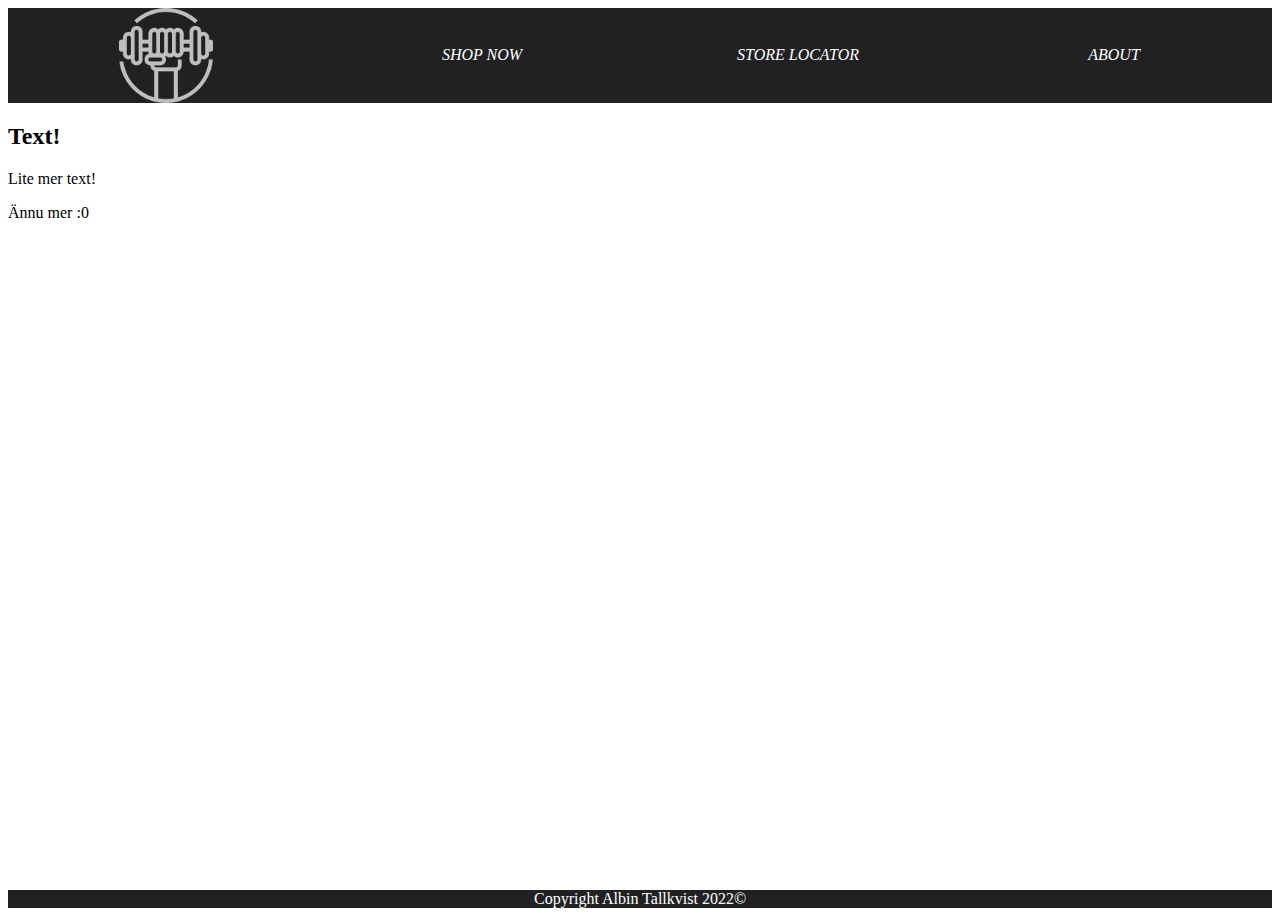
==== index.html @ ffc2178d "Initial Commit" ====
<!DOCTYPE html>
<html lang="en">
<head>
    <meta charset="UTF-8">
    <meta http-equiv="X-UA-Compatible" content="IE=edge">
    <meta name="viewport" content="width=device-width, initial-scale=1.0">
    <title>Startskärmen</title>
    <link rel="stylesheet" href="./style.css">
</head>
<body>
    <header>
        <img src="./ultimathantel.png" alt="Webbsidans logo" >
        <a href="./shopnow.html"> <i>SHOP NOW</i> </a>
        <a href="./storelocator.html"> <i>STORE LOCATOR</i> </a>
        <a href="./about.html"> <i>ABOUT</i> </a>
    </header>
    <main>
        <article> 
        <h2>Text!</h2>
        <p>
            Lite mer text!
        </p>
        <p>Ännu mer :0</p>
    </article>
    



</main>
<footer style="font-size: 1rem">
    Copyright Albin Tallkvist 2022©
</footer>
</body>
</html>
---- style.css ----
body {
    min-height: 100vh;
    display: grid;
    grid-template-rows: auto 1fr auto;
}

header {
    display: grid;
    grid-template-columns: 1fr 1fr 1fr 1fr;
    background-color: rgb(33, 33, 36);
    place-items: center;
}

header img {
    width: 30%;
    filter: invert(75%);
} 

a {
    color:white;
    text-decoration: none;
}

a:hover {
    color:darkslateblue;
}

footer {
    background-color: rgb(33, 33, 36);
    color: white;
}

header {text-align: center;}
footer {text-align: center;}
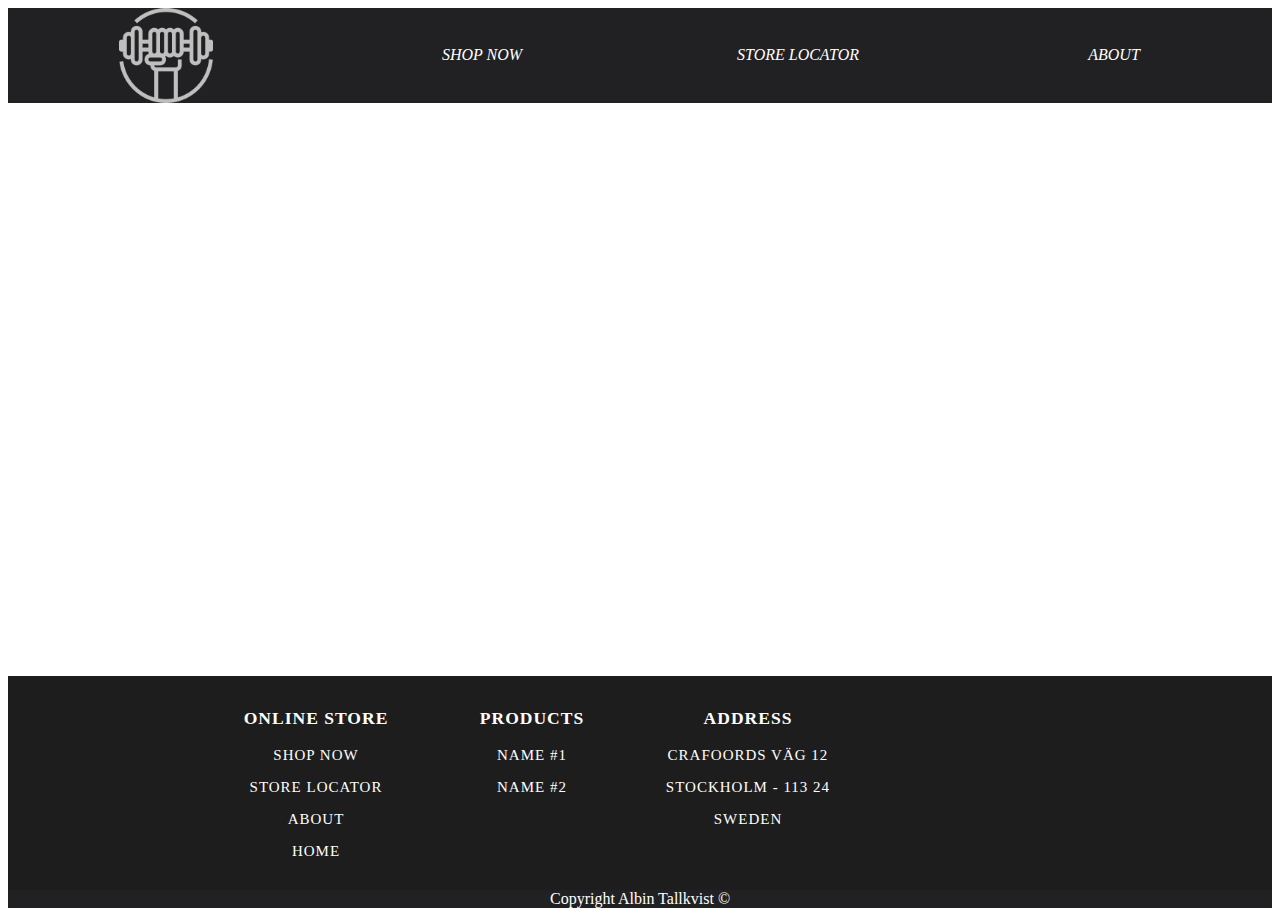
==== commit 023c4dd2: "FixedNiceFooter" ====
--- a/index.html
+++ b/index.html
@@ -4,8 +4,9 @@
     <meta charset="UTF-8">
     <meta http-equiv="X-UA-Compatible" content="IE=edge">
     <meta name="viewport" content="width=device-width, initial-scale=1.0">
-    <title>Startskärmen</title>
+    <title>ZProtein™ - Handla protein online eller hitta butik!</title>
     <link rel="stylesheet" href="./style.css">
+    <link rel="icon" href="./Z.png" type="image/gif" sizes="16x16">
 </head>
 <body>
     <header>
@@ -14,21 +15,50 @@
         <a href="./storelocator.html"> <i>STORE LOCATOR</i> </a>
         <a href="./about.html"> <i>ABOUT</i> </a>
     </header>
-    <main>
-        <article> 
-        <h2>Text!</h2>
-        <p>
-            Lite mer text!
-        </p>
-        <p>Ännu mer :0</p>
-    </article>
-    
 
 
+ <main>
+</main>
 
-</main>
-<footer style="font-size: 1rem">
-    Copyright Albin Tallkvist 2022©
+
+<footer>
+    <section>    
+        <div id="FooterBred">
+            
+<!-------------------------------------------------------------------------->
+
+            <div id="Footer2">
+                <h3> ONLINE STORE </h3>
+                <p> SHOP NOW </p>
+                <p> STORE LOCATOR </p>
+                <p> ABOUT </p>
+                <p> HOME </p>
+            </div>
+
+<!-------------------------------------------------------------------------->
+
+            <div id="Footer2">
+                <h3> PRODUCTS </h3>
+                <p> NAME #1 </p>
+                <p> NAME #2 </p>
+            </div>
+
+<!-------------------------------------------------------------------------->
+
+            <div id="Footer2">
+                <h3> address </h3>
+                <p> Crafoords väg 12 </p>
+                <p> Stockholm - 113 24 </p>
+                <p> SWEDEN </p>
+            </div>
+        </div>
+
+<!-------------------------------------------------------------------------->
+
+        <div id="credit"> Copyright Albin Tallkvist © </div>
+    </section>
 </footer>
+
+
 </body>
 </html> --- a/style.css
+++ b/style.css
@@ -31,4 +31,72 @@
 }
 
 header {text-align: center;}
-footer {text-align: center;}+footer {text-align: center;}
+
+#FooterBred
+{
+    width: 100%;
+    background-color: rgb(29, 29, 29);
+    color: white;
+    letter-spacing: 1px;
+    display: grid;
+    grid-template-columns: repeat(4, 1fr);
+    text-transform: uppercase;
+    font-size: 15px;
+    padding: 15px 300px;
+    box-sizing: border-box;
+}
+
+
+@media(max-width: 1350px)
+{
+    #FooterBred
+    {
+        padding: 15px 200px;
+    }
+}
+@media(max-width: 1166px)
+{
+    #FooterBred
+    {
+        padding: 15px 100px;
+    }
+}
+@media(max-width: 950px)
+{
+    #FooterBred
+    {
+        padding: 15px 50px;
+    }
+}
+@media(max-width: 850px)
+{
+    #FooterBred
+    {
+        font-size: 13px;
+    }
+    #Footer2
+    {
+        font-size: 10px;
+    }
+}
+@media(max-width: 750px)
+{
+    #FooterBred
+    {
+        display: grid;
+        grid-template-columns: 1fr 1fr;
+        padding: 15px 100px;
+    }
+    #Footer2
+    {
+        padding: 15px 20px;
+    }
+}
+@media(max-width: 540px)
+{
+    #Footer2
+    {
+        padding: 0 25px;
+    }
+}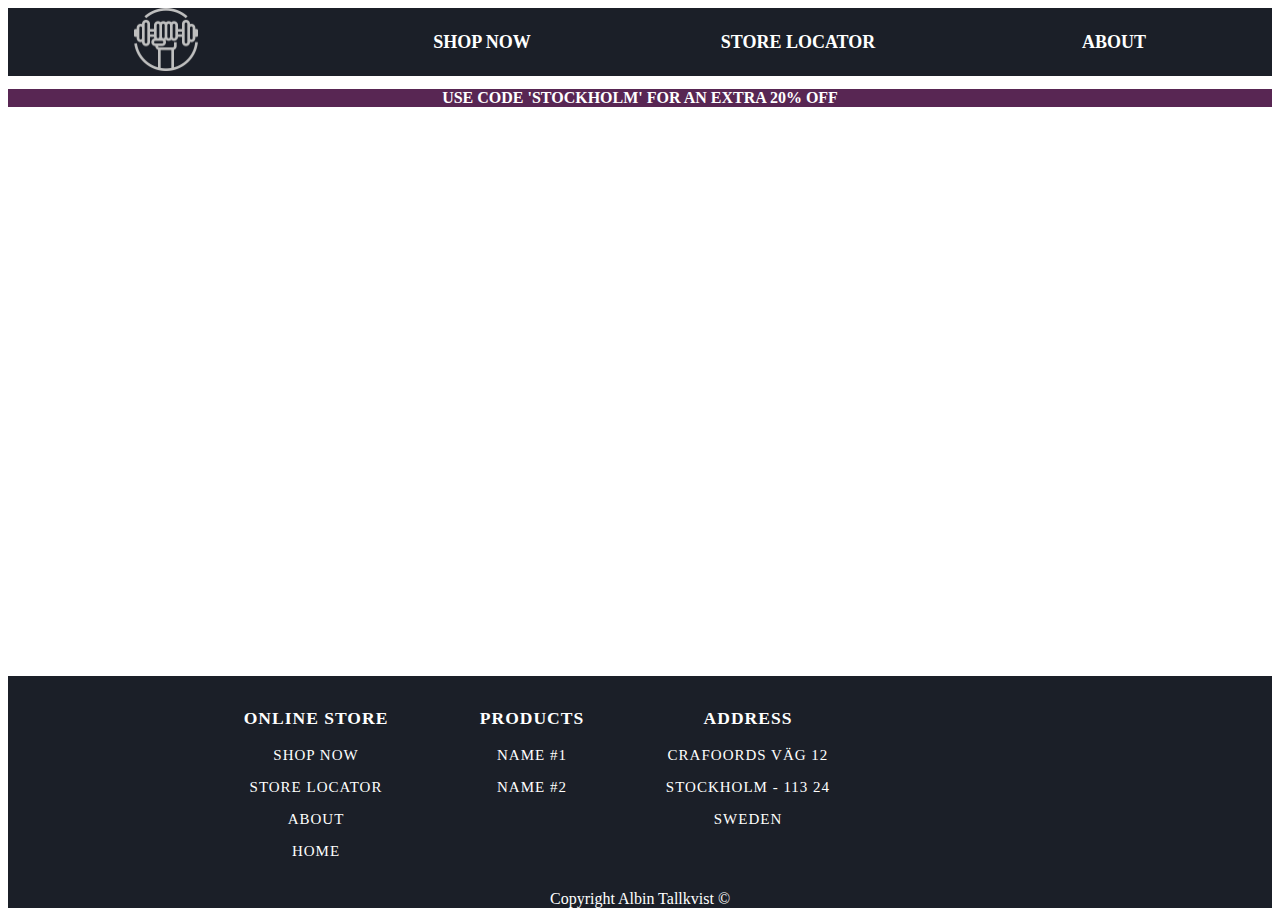
==== commit 2c4ac450: "FixadeNiceHeader" ====
--- a/index.html
+++ b/index.html
@@ -10,16 +10,25 @@
 </head>
 <body>
     <header>
-        <img src="./ultimathantel.png" alt="Webbsidans logo" >
-        <a href="./shopnow.html"> <i>SHOP NOW</i> </a>
-        <a href="./storelocator.html"> <i>STORE LOCATOR</i> </a>
-        <a href="./about.html"> <i>ABOUT</i> </a>
-    </header>
+        <a href="./index.html"> <img src="./ultimathantel.png" alt="Webbsidans logo"> 
+            <a href="./shopnow.html" style="font-family:'Georgia'"> <strong>SHOP NOW</strong> </a>
+            <a href="./storelocator.html" style="font-family:'Georgia'"> <strong>STORE LOCATOR</strong> </a>
+            <a href="./about.html" style="font-family:'Georgia'"> <strong>ABOUT </strong> </a>
+        </header>
 
+    <header2>
+        <div> 
+            <h2 >USE CODE 'STOCKHOLM' FOR AN EXTRA 20% OFF</h2>
+        </div>
+    </header2>
+    
+<!-------------------------------------------------------------------------->
 
  <main>
+
 </main>
 
+<!-------------------------------------------------------------------------->
 
 <footer>
     <section>    
--- a/style.css
+++ b/style.css
@@ -1,18 +1,19 @@
 body {
     min-height: 100vh;
     display: grid;
-    grid-template-rows: auto 1fr auto;
+    grid-template-rows: auto auto 1fr auto;
 }
 
 header {
     display: grid;
     grid-template-columns: 1fr 1fr 1fr 1fr;
-    background-color: rgb(33, 33, 36);
+    background-color: rgb(27, 31, 40);
     place-items: center;
+    font-size: large;
 }
 
 header img {
-    width: 30%;
+    width: 20%;
     filter: invert(75%);
 } 
 
@@ -26,17 +27,29 @@
 }
 
 footer {
-    background-color: rgb(33, 33, 36);
+    background-color: rgb(27, 31, 40);
     color: white;
 }
 
 header {text-align: center;}
 footer {text-align: center;}
 
+h2 {
+    text-align: center;
+    background-color: rgb(88,38,83);
+    color: white;
+    font-size: medium;
+}
+
+h1 {
+    text-align: center;
+    color: rgb(88,38,83);
+}
+
 #FooterBred
 {
     width: 100%;
-    background-color: rgb(29, 29, 29);
+    background-color: rgb(27, 31, 40);
     color: white;
     letter-spacing: 1px;
     display: grid;
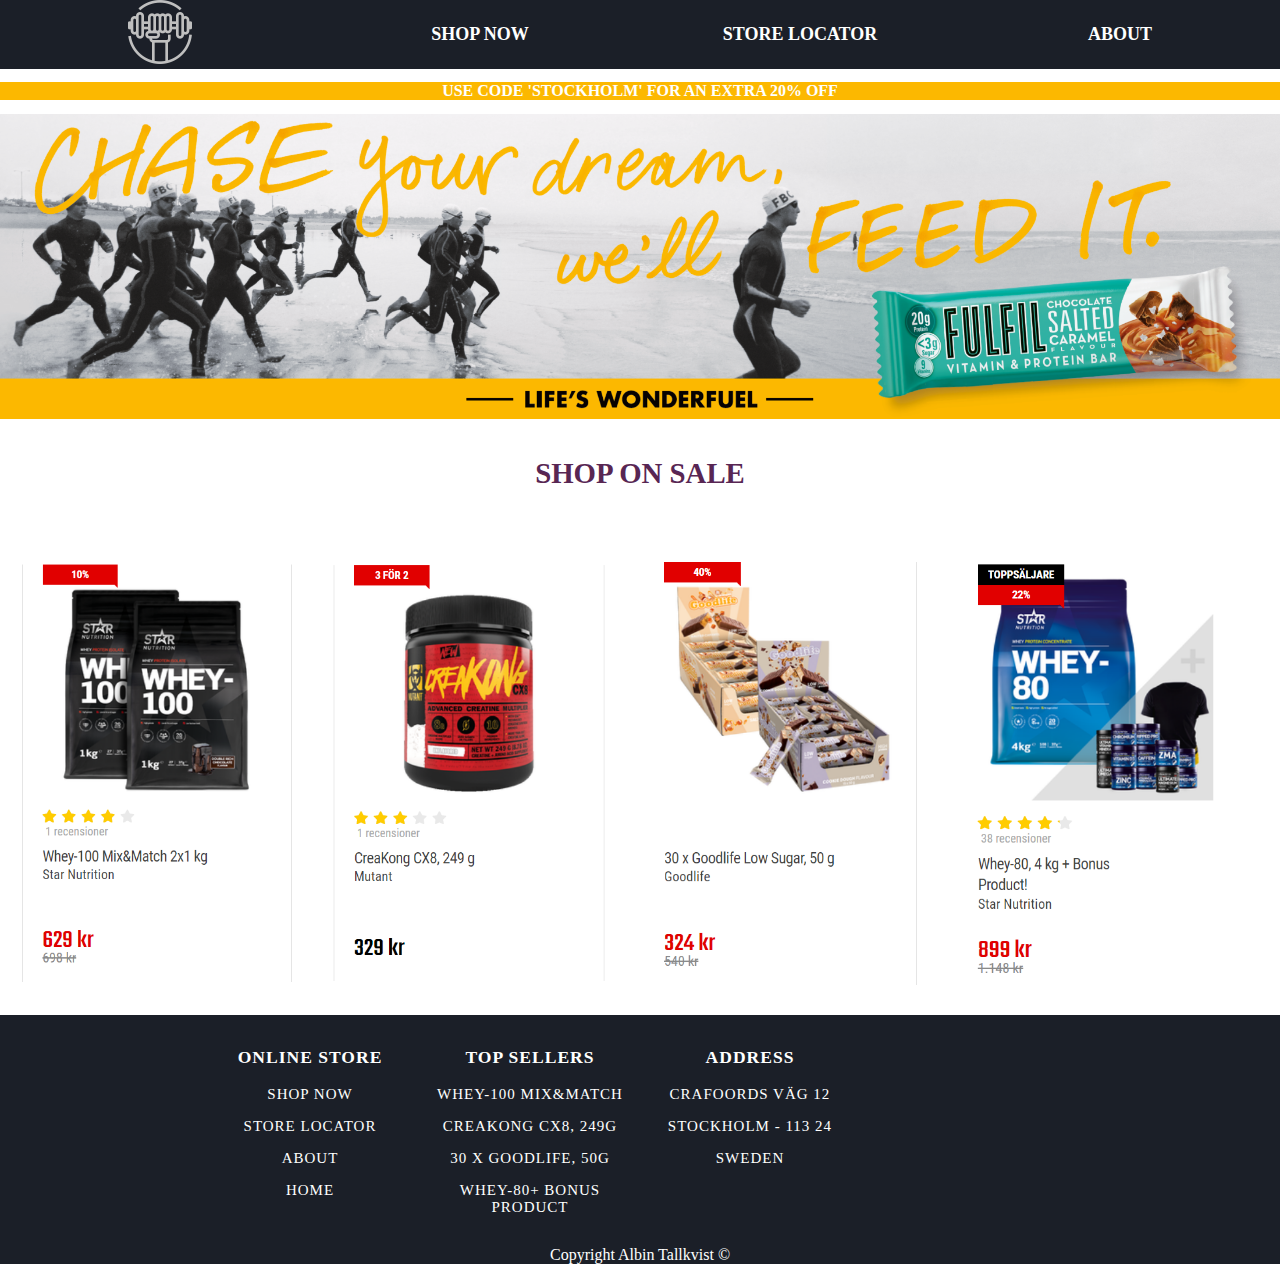
==== commit 0fc9d267: "begginingtobegood" ====
--- a/index.html
+++ b/index.html
@@ -4,7 +4,7 @@
     <meta charset="UTF-8">
     <meta http-equiv="X-UA-Compatible" content="IE=edge">
     <meta name="viewport" content="width=device-width, initial-scale=1.0">
-    <title>ZProtein™ - Handla protein online eller hitta butik!</title>
+    <title>ZProtein™ - Purchase online or find store!</title>
     <link rel="stylesheet" href="./style.css">
     <link rel="icon" href="./Z.png" type="image/gif" sizes="16x16">
 </head>
@@ -25,8 +25,28 @@
 <!-------------------------------------------------------------------------->
 
  <main>
+    <div> 
+        <div class="gallery">
+        <img src="./u0m602bfm4uy7ojy3vgs3ei7mtu3.png" alt="Bild av produkt" >
+    </div>
 
-</main>
+    <header2>
+        <div>  
+            <h4 style="font-family:'Georgia'" ><strong>SHOP ON SALE</strong></h4>
+        </div>
+    </header2>
+
+
+    <div>
+        <div class ="popular">
+            <a href="https://www.gymgrossisten.com/whey-100-mixochmatch-2x1-kg/SETWHEY100MIX2.html"> <img src="./1.PNG" alt="Whey-100 Mix&Match 2x1kg, Star Nutrition" >  </a>
+            <a href="https://www.gymgrossisten.com/creakong-cx8-249-g/3896-1.html"> <img src="./2.PNG" alt="CreaKong CX8 249g,  Mutant" > </a>
+            <a href="https://www.gymgrossisten.com/30-x-goodlife-low-sugar-50-g/SET30GLLOWSUGAR.html"> <img src="./3.PNG" alt="30x Goodlife Low Sugar 50g, Goodlife" > </a> 
+            <a href="https://www.gymgrossisten.com/whey-80-4-kg-bonus-product/SETQW80B.html"> <img src="./4.PNG" alt="Whey-80 4kg + Bonus Product, Star Nutrition" > </a>
+    </div>
+
+
+    </main>
 
 <!-------------------------------------------------------------------------->
 
@@ -38,25 +58,27 @@
 
             <div id="Footer2">
                 <h3> ONLINE STORE </h3>
-                <p> SHOP NOW </p>
-                <p> STORE LOCATOR </p>
-                <p> ABOUT </p>
-                <p> HOME </p>
+                <p> <a href="./shopnow.html" style="font-family:'Georgia'"> SHOP NOW </p> </a>
+                <p> <a href="./storelocator.html" style="font-family:'Georgia'"> STORE LOCATOR </p> </a>
+                <p> <a href="./about.html" style="font-family:'Georgia'"> ABOUT </p> </a>
+                <p> <a href="./index.html" style="font-family:'Georgia'"> HOME </p> </a>
             </div>
 
 <!-------------------------------------------------------------------------->
 
             <div id="Footer2">
-                <h3> PRODUCTS </h3>
-                <p> NAME #1 </p>
-                <p> NAME #2 </p>
+                <h3> TOP SELLERS </h3>
+                <p> <a href="https://www.gymgrossisten.com/whey-100-mixochmatch-2x1-kg/SETWHEY100MIX2.html"> Whey-100 Mix&Match </p> </a>
+                <p> <a href="https://www.gymgrossisten.com/creakong-cx8-249-g/3896-1.html"> CreaKong CX8, 249g </p> </a>
+                <p> <a href="https://www.gymgrossisten.com/30-x-goodlife-low-sugar-50-g/SET30GLLOWSUGAR.html"> 30 x Goodlife, 50g </p> </a>
+                <p> <a href="https://www.gymgrossisten.com/whey-80-4-kg-bonus-product/SETQW80B.html"> Whey-80+ Bonus Product </p> </a>
             </div>
 
 <!-------------------------------------------------------------------------->
 
             <div id="Footer2">
                 <h3> address </h3>
-                <p> Crafoords väg 12 </p>
+                <p> Crafoords väg 12 </p> 
                 <p> Stockholm - 113 24 </p>
                 <p> SWEDEN </p>
             </div>
--- a/style.css
+++ b/style.css
@@ -2,6 +2,7 @@
     min-height: 100vh;
     display: grid;
     grid-template-rows: auto auto 1fr auto;
+    margin: 0;
 }
 
 header {
@@ -10,6 +11,17 @@
     background-color: rgb(27, 31, 40);
     place-items: center;
     font-size: large;
+
+}
+
+
+.divideboi {
+display: grid;
+grid-template-columns: 2fr 2fr;
+}
+
+article {
+    padding: 10px;
 }
 
 header img {
@@ -36,14 +48,67 @@
 
 h2 {
     text-align: center;
-    background-color: rgb(88,38,83);
+    background-color: #FCB800;
     color: white;
     font-size: medium;
 }
+
+h4 {
+    text-align: center;
+    color: rgb(88,38,83);
+    font-size: 180%
+}
+
 
 h1 {
     text-align: center;
     color: rgb(88,38,83);
+}
+
+.gallery {
+    display: grid;
+    grid-template-columns: 1fr;
+    top: 0;
+}
+
+.gallery img {
+    height: 100%;
+    width: 100%;
+}
+
+.popular {
+    padding: 20px;
+    display: grid;
+    grid-template-columns: 1fr 1fr 1fr 1fr;
+    place-items: center;
+    gap: 10px
+}
+
+.popular img {
+    width: 90%;
+}
+
+.aboutinfo {
+    padding: 20px;
+    display: grid;
+    grid-template-columns: 1fr 1fr 1fr 1fr;
+    place-items: center;
+    font-size: medium;
+    gap: 10px
+}
+
+.aboutinfo img {
+    width: 90%;
+}
+
+
+.whoarewe {
+    padding: 20px;
+    display: grid;
+    grid-template-columns: 1fr 1fr 1fr 1fr;
+    place-items: center;
+    font-size: medium;
+    gap: 10px
 }
 
 #FooterBred
@@ -112,4 +177,26 @@
     {
         padding: 0 25px;
     }
-}+}
+
+#Map
+{
+    padding: 25px;
+    display: grid;
+    place-items: center;
+}
+
+.ShopNowGrid
+{
+    padding: 10px;
+    display: grid;
+    grid-template-columns: auto auto auto;
+    place-items: right;
+    gap: 10px
+}
+
+
+.ShopNowGrid img {
+    width: 70%;
+}
+
